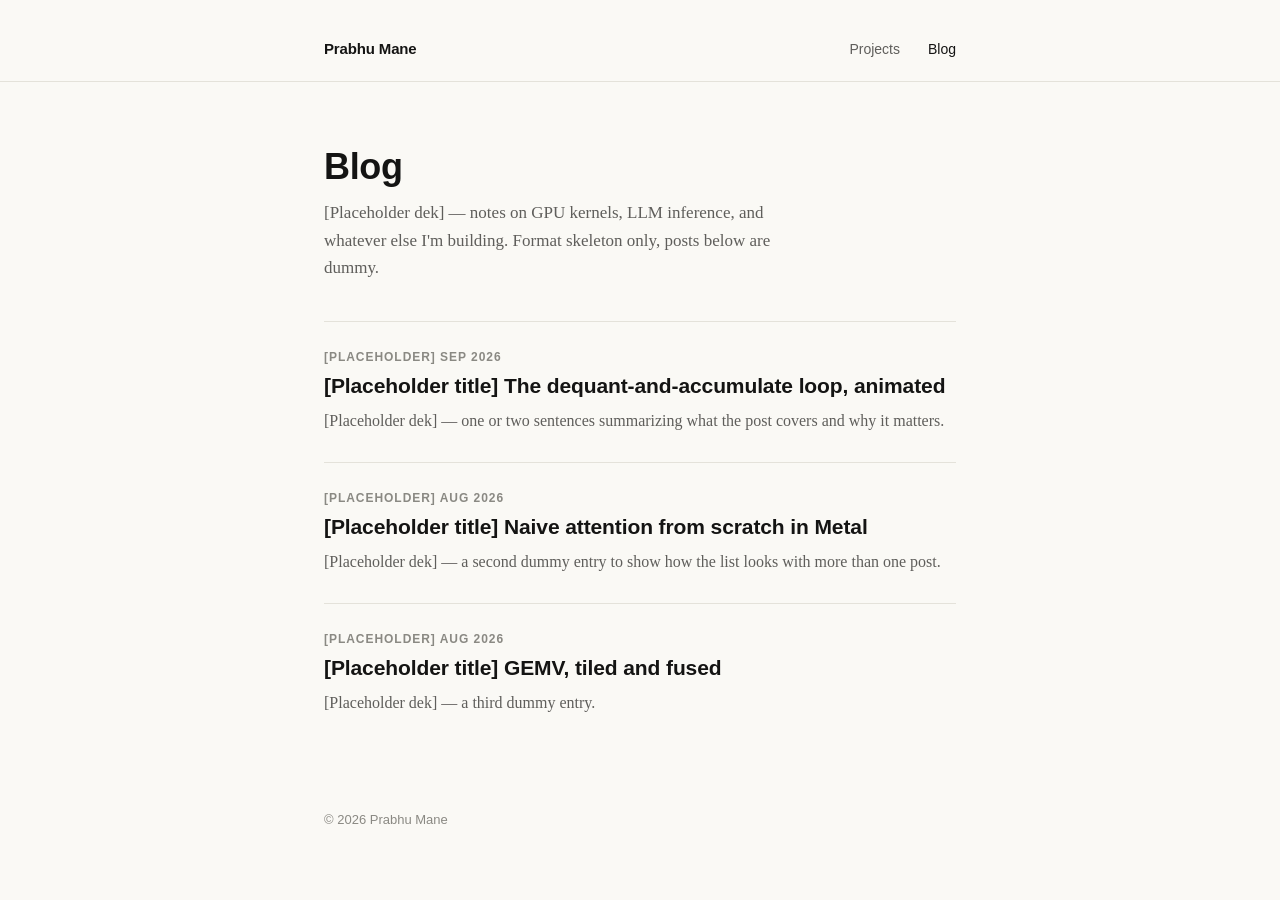
==== blogs/index.html @ c03dc283 "Add blog skeleton: shared stylesheet, blog index, and Distill-style post Extracted common tokens/nav" ====
<!DOCTYPE html>
<html lang="en">
<head>
<meta charset="UTF-8">
<meta name="viewport" content="width=device-width, initial-scale=1">
<title>Blog — Prabhu Mane</title>
<link rel="icon" href="data:image/svg+xml,%3Csvg xmlns='http://www.w3.org/2000/svg' viewBox='0 0 32 32'%3E%3Ccircle cx='16' cy='16' r='16' fill='%23141413'/%3E%3C/svg%3E">
<link rel="stylesheet" href="/assets/style.css">
<style>
  .page-head{
    padding: 64px 0 40px;
  }
  .page-head h1{
    font-family: var(--sans);
    font-weight: 700;
    font-size: 36px;
    line-height: 1.15;
    letter-spacing: -0.01em;
    margin: 0 0 12px;
  }
  .page-head p{
    font-family: var(--serif);
    font-size: 17px;
    line-height: 1.6;
    color: var(--ink-soft);
    margin: 0;
    max-width: 54ch;
  }

  .post-list{
    padding: 0 0 64px;
  }
  .post-item{
    display: block;
    padding: 28px 0;
    border-top: 1px solid var(--line);
    text-decoration: none;
    color: inherit;
  }
  .post-list .post-item:last-child{ padding-bottom: 0; }
  .post-date{
    font-family: var(--sans);
    font-size: 12px;
    font-weight: 700;
    text-transform: uppercase;
    letter-spacing: 0.08em;
    color: var(--ink-faint);
    margin: 0 0 8px;
  }
  .post-item h2{
    font-family: var(--sans);
    font-weight: 700;
    font-size: 21px;
    line-height: 1.35;
    letter-spacing: -0.005em;
    margin: 0 0 8px;
    color: var(--ink);
  }
  .post-item:hover h2{ text-decoration: underline; }
  .post-item .dek{
    font-family: var(--serif);
    font-size: 16px;
    line-height: 1.6;
    color: var(--ink-soft);
    margin: 0;
  }
</style>
</head>
<body>

<nav class="top">
  <div class="wrap">
    <a class="brand" href="/">Prabhu Mane</a>
    <div class="navlinks">
      <a href="/#">Projects</a>
      <a href="/blogs/" aria-current="page">Blog</a>
    </div>
  </div>
</nav>
<hr class="rule">

<main class="wrap">

  <section class="page-head">
    <h1>Blog</h1>
    <p>[Placeholder dek] — notes on GPU kernels, LLM inference, and whatever else I'm building. Format skeleton only, posts below are dummy.</p>
  </section>

  <section class="post-list">
    <a class="post-item" href="sample-post/">
      <p class="post-date">[Placeholder] Sep 2026</p>
      <h2>[Placeholder title] The dequant-and-accumulate loop, animated</h2>
      <p class="dek">[Placeholder dek] — one or two sentences summarizing what the post covers and why it matters.</p>
    </a>
    <a class="post-item" href="#">
      <p class="post-date">[Placeholder] Aug 2026</p>
      <h2>[Placeholder title] Naive attention from scratch in Metal</h2>
      <p class="dek">[Placeholder dek] — a second dummy entry to show how the list looks with more than one post.</p>
    </a>
    <a class="post-item" href="#">
      <p class="post-date">[Placeholder] Aug 2026</p>
      <h2>[Placeholder title] GEMV, tiled and fused</h2>
      <p class="dek">[Placeholder dek] — a third dummy entry.</p>
    </a>
  </section>

</main>

<footer>
  <div class="wrap">
    <p>&copy; 2026 Prabhu Mane</p>
  </div>
</footer>

</body>
</html>
---- assets/style.css ----
:root{
  --bg: #faf9f5;
  --ink: #141413;
  --ink-soft: #5f5e5b;
  --ink-faint: #8a8983;
  --line: #e4e2da;
  --sans: -apple-system, BlinkMacSystemFont, "Helvetica Neue", Arial, sans-serif;
  --serif: Georgia, "Times New Roman", serif;
}

*{ box-sizing: border-box; }

html{ background: var(--bg); }

body{
  margin: 0;
  background: var(--bg);
  color: var(--ink);
  font-family: var(--serif);
  -webkit-font-smoothing: antialiased;
}

.wrap{
  max-width: 680px;
  margin: 0 auto;
  padding: 0 24px;
}

/* nav */
nav.top{
  padding: 40px 0 24px;
}
nav.top .wrap{
  display: flex;
  align-items: center;
  justify-content: space-between;
}
.brand{
  font-family: var(--sans);
  font-weight: 700;
  font-size: 15px;
  color: var(--ink);
  text-decoration: none;
  letter-spacing: -0.01em;
}
.navlinks{
  display: flex;
  gap: 28px;
}
.navlinks a{
  font-family: var(--sans);
  font-size: 14px;
  color: var(--ink-soft);
  text-decoration: none;
}
.navlinks a:hover{ color: var(--ink); }
.navlinks a[aria-current="page"]{ color: var(--ink); }

hr.rule{
  border: none;
  border-top: 1px solid var(--line);
  margin: 0;
}

footer{
  padding: 32px 0 64px;
}
footer p{
  font-family: var(--sans);
  font-size: 13px;
  color: var(--ink-faint);
  margin: 0;
}
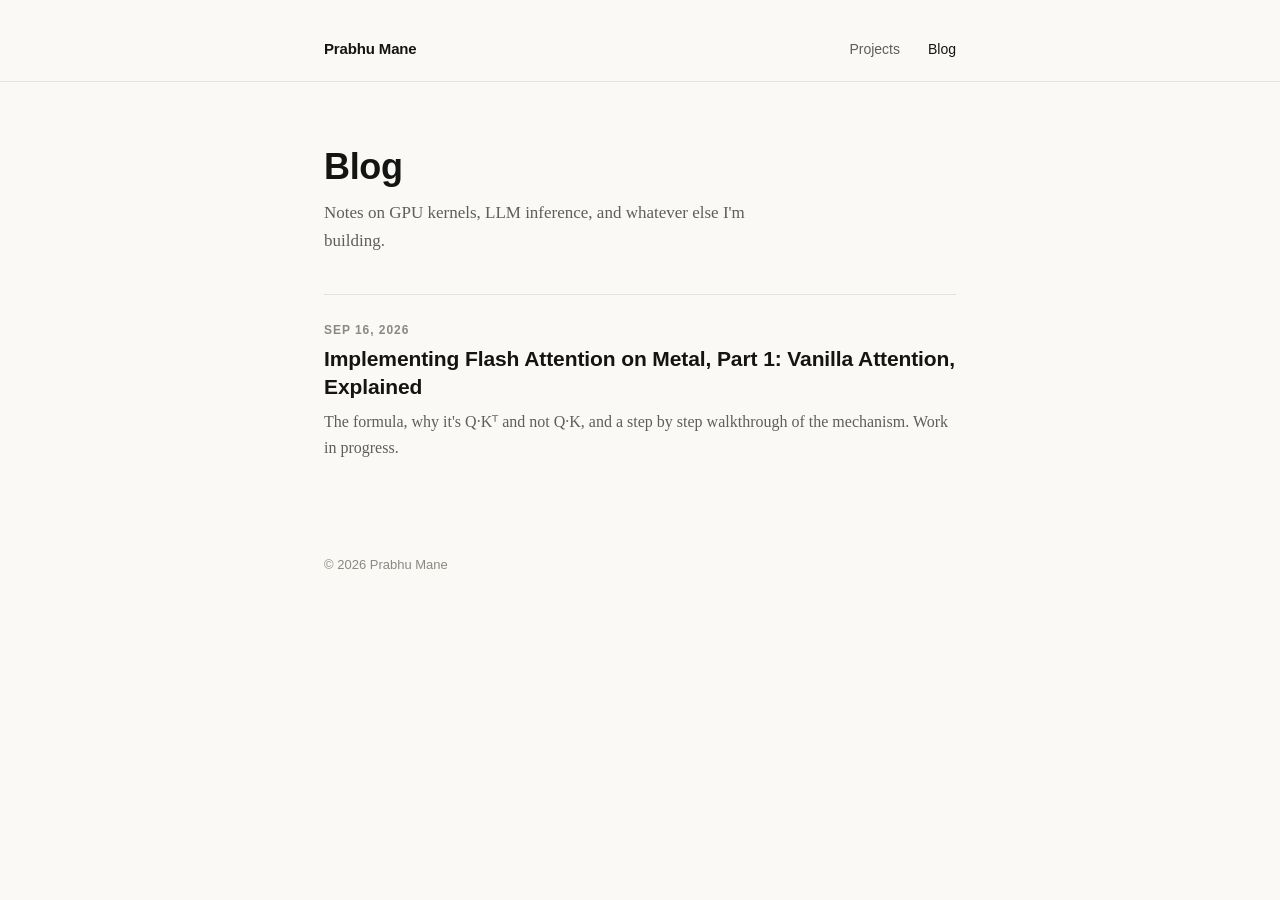
==== commit 332b2744: "Vanilla attention post, prelude" ====
--- a/blogs/index.html
+++ b/blogs/index.html
@@ -83,24 +83,14 @@
 
   <section class="page-head">
     <h1>Blog</h1>
-    <p>[Placeholder dek] — notes on GPU kernels, LLM inference, and whatever else I'm building. Format skeleton only, posts below are dummy.</p>
+    <p>Notes on GPU kernels, LLM inference, and whatever else I'm building.</p>
   </section>
 
   <section class="post-list">
-    <a class="post-item" href="sample-post/">
-      <p class="post-date">[Placeholder] Sep 2026</p>
-      <h2>[Placeholder title] The dequant-and-accumulate loop, animated</h2>
-      <p class="dek">[Placeholder dek] — one or two sentences summarizing what the post covers and why it matters.</p>
-    </a>
-    <a class="post-item" href="#">
-      <p class="post-date">[Placeholder] Aug 2026</p>
-      <h2>[Placeholder title] Naive attention from scratch in Metal</h2>
-      <p class="dek">[Placeholder dek] — a second dummy entry to show how the list looks with more than one post.</p>
-    </a>
-    <a class="post-item" href="#">
-      <p class="post-date">[Placeholder] Aug 2026</p>
-      <h2>[Placeholder title] GEMV, tiled and fused</h2>
-      <p class="dek">[Placeholder dek] — a third dummy entry.</p>
+    <a class="post-item" href="vanilla-attention/">
+      <p class="post-date">Sep 16, 2026</p>
+      <h2>Implementing Flash Attention on Metal, Part 1: Vanilla Attention, Explained</h2>
+      <p class="dek">The formula, why it's Q·K&#7488; and not Q·K, and a step by step walkthrough of the mechanism. Work in progress.</p>
     </a>
   </section>
 
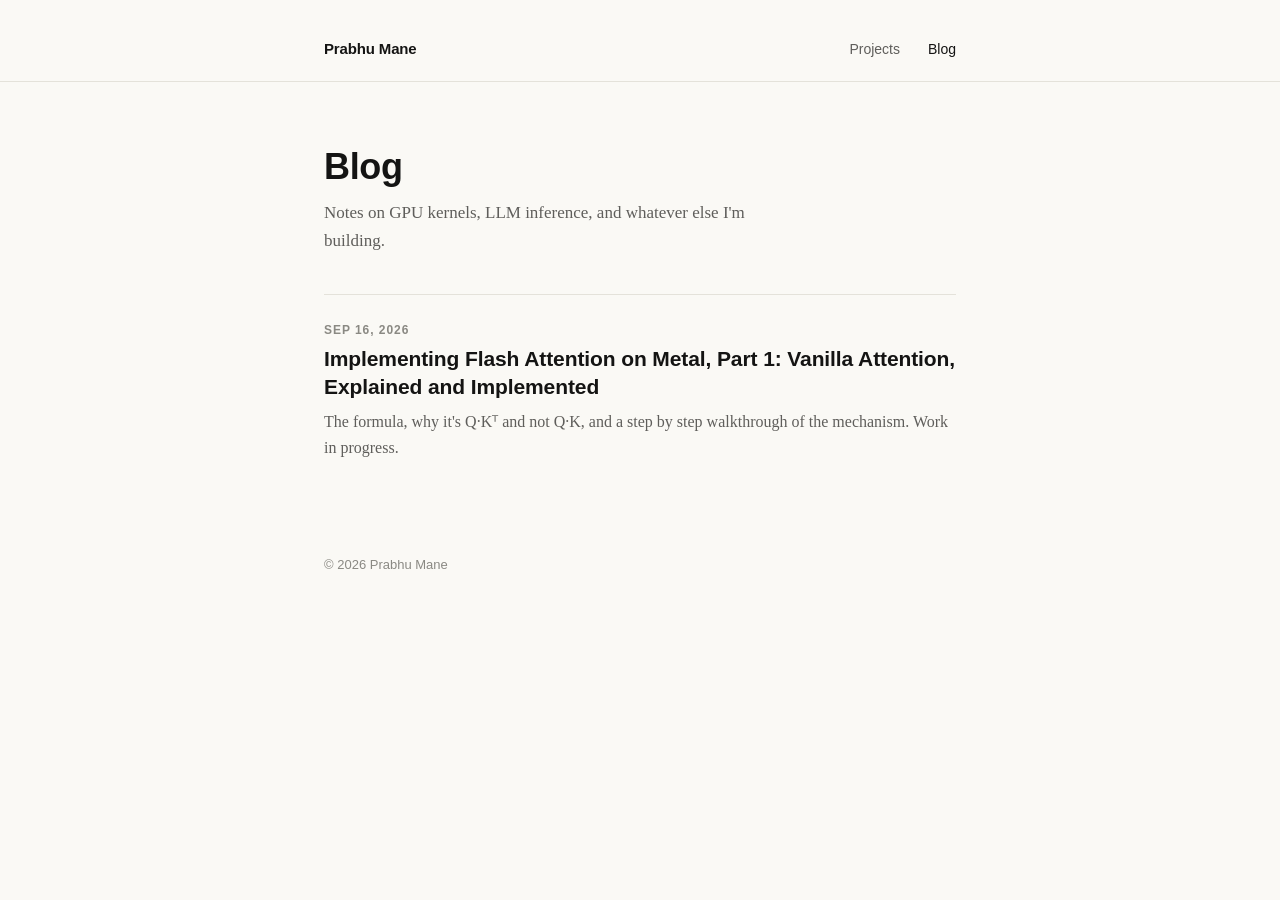
==== commit 3a594aef: "Blog 1 : Add Metal kernel implementation section with buffer management" ====
--- a/blogs/index.html
+++ b/blogs/index.html
@@ -89,7 +89,7 @@
   <section class="post-list">
     <a class="post-item" href="vanilla-attention/">
       <p class="post-date">Sep 16, 2026</p>
-      <h2>Implementing Flash Attention on Metal, Part 1: Vanilla Attention, Explained</h2>
+      <h2>Implementing Flash Attention on Metal, Part 1: Vanilla Attention, Explained and Implemented</h2>
       <p class="dek">The formula, why it's Q·K&#7488; and not Q·K, and a step by step walkthrough of the mechanism. Work in progress.</p>
     </a>
   </section>
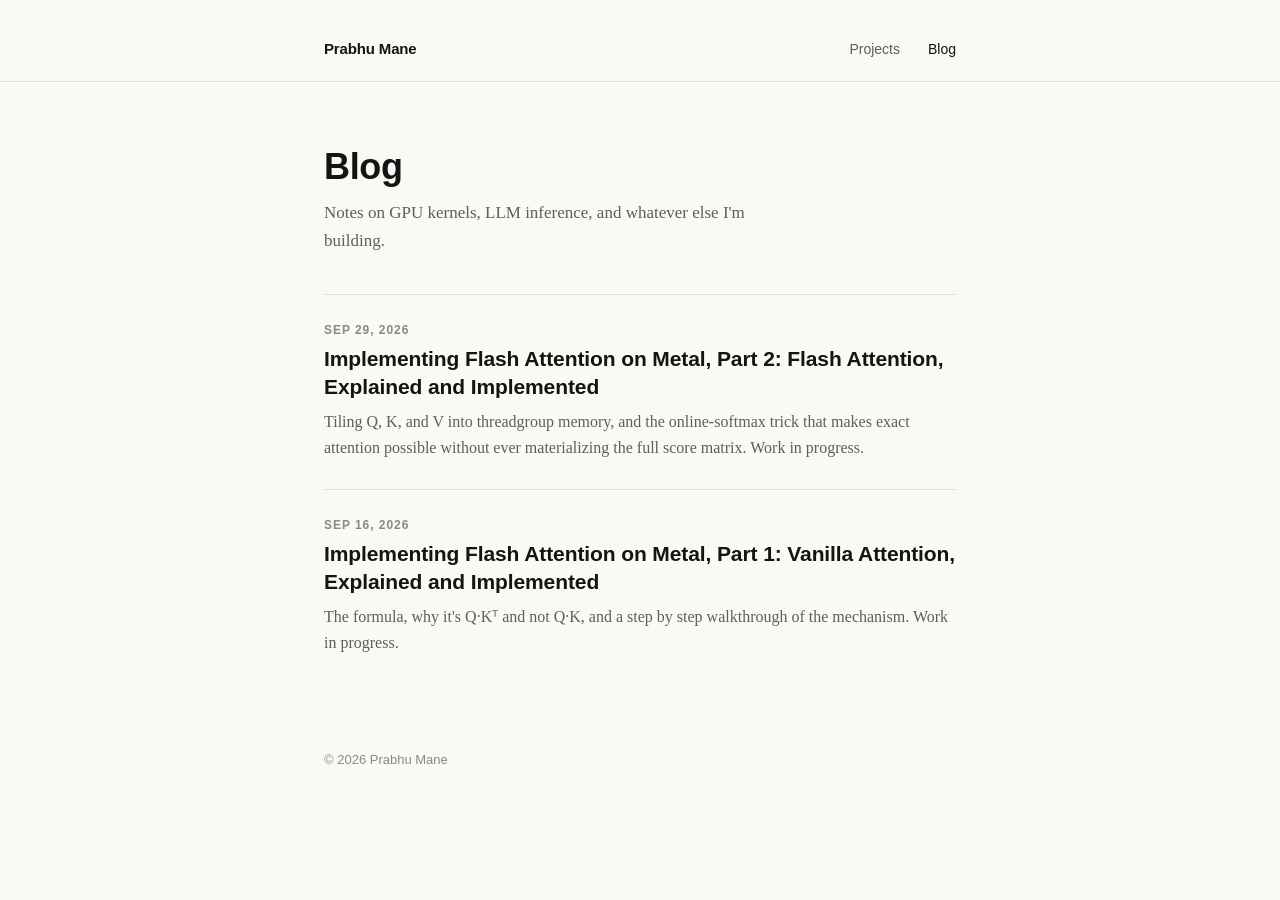
==== commit 216f6de4: "Blog 2: Add online softmax derivation, kernel scoring walkthrough, and S-loop animation" ====
--- a/blogs/index.html
+++ b/blogs/index.html
@@ -87,6 +87,11 @@
   </section>
 
   <section class="post-list">
+    <a class="post-item" href="flash-attention/">
+      <p class="post-date">Sep 29, 2026</p>
+      <h2>Implementing Flash Attention on Metal, Part 2: Flash Attention, Explained and Implemented</h2>
+      <p class="dek">Tiling Q, K, and V into threadgroup memory, and the online-softmax trick that makes exact attention possible without ever materializing the full score matrix. Work in progress.</p>
+    </a>
     <a class="post-item" href="vanilla-attention/">
       <p class="post-date">Sep 16, 2026</p>
       <h2>Implementing Flash Attention on Metal, Part 1: Vanilla Attention, Explained and Implemented</h2>
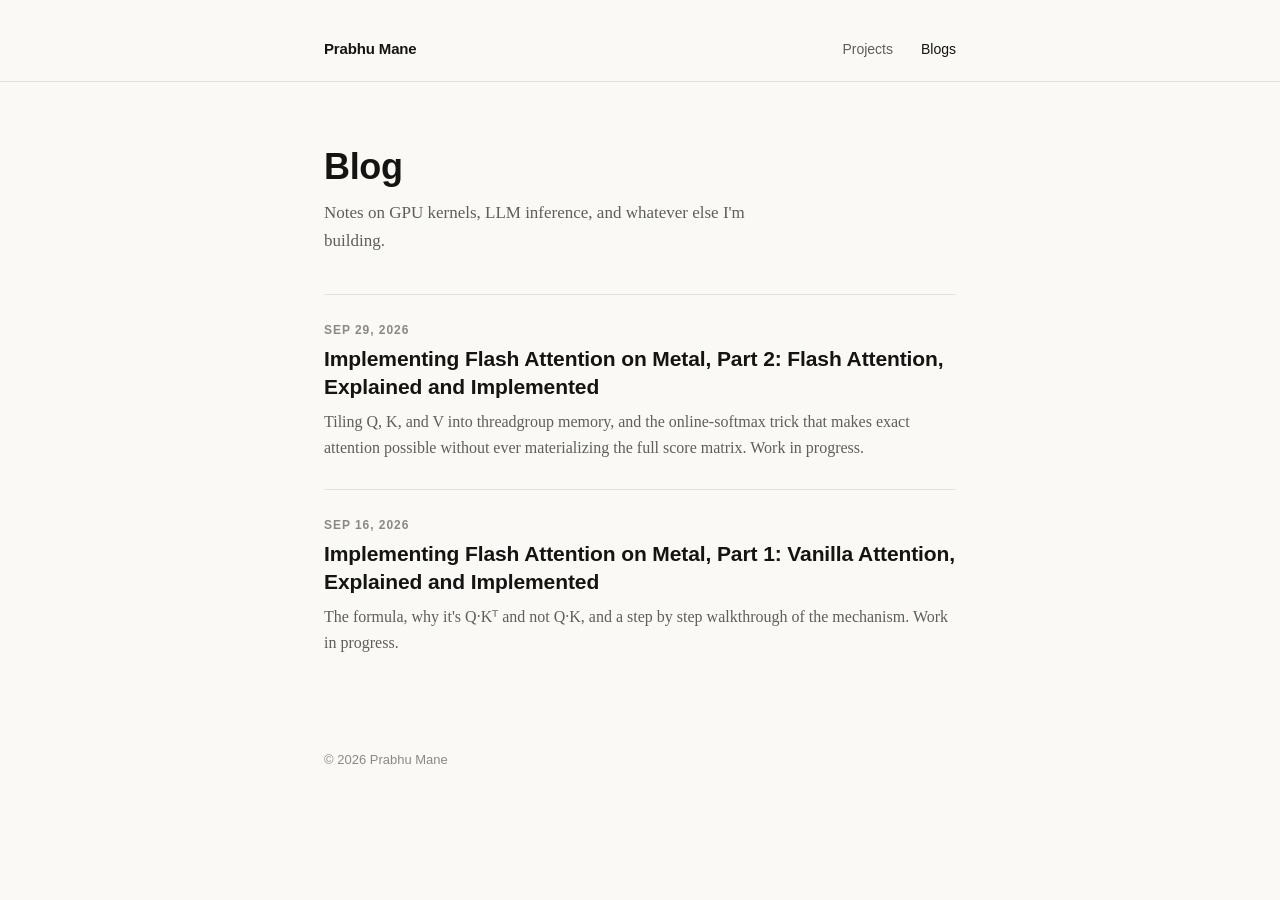
==== commit 4a9c17c1: "Blog 2: fold V into correction step, trim forward-looking close, rename nav link to Blogs" ====
--- a/blogs/index.html
+++ b/blogs/index.html
@@ -73,7 +73,7 @@
     <a class="brand" href="/">Prabhu Mane</a>
     <div class="navlinks">
       <a href="/#">Projects</a>
-      <a href="/blogs/" aria-current="page">Blog</a>
+      <a href="/blogs/" aria-current="page">Blogs</a>
     </div>
   </div>
 </nav>
